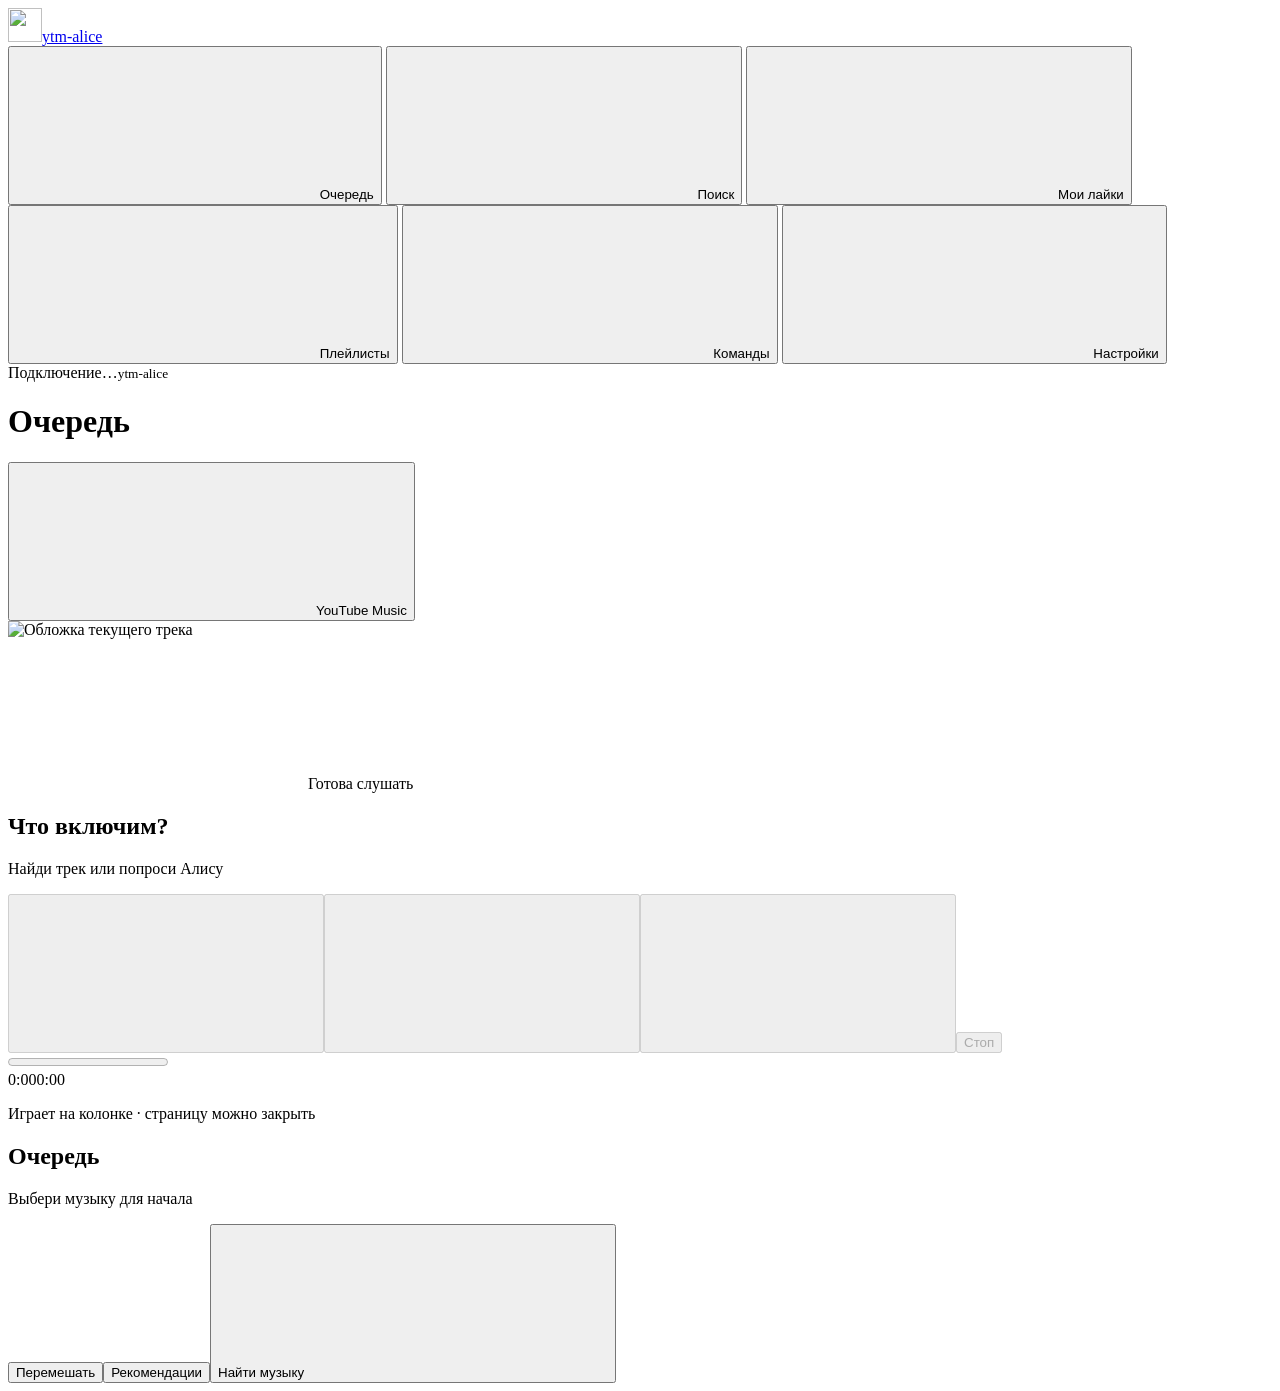
==== source/web/index.html @ 179c4947 "Keep optional cookies with a TV sign-in for 18+ tracks The TV token does not open tracks that YouTub" ====
<!doctype html>
<html lang="ru">
<head>
<meta charset="utf-8"><meta name="viewport" content="width=device-width, initial-scale=1">
<meta name="theme-color" content="#111214"><title>ytm-alice — музыка на колонке</title>
<link rel="icon" href="/logo.svg" type="image/svg+xml"><link rel="stylesheet" href="/style.css">
<script type="module" src="/app.js"></script>
</head>
<body>
<div class="shell">
<aside class="sidebar">
 <a class="brand" href="/" aria-label="ytm-alice"><span class="brand-mark"><img src="/logo.svg" width="34" height="34" alt="" aria-hidden="true"></span><span>ytm<span class="brand-light">-alice</span></span></a>
 <nav aria-label="Разделы">
  <button class="nav-item active" data-view="queue" aria-current="page"><svg class="icon" aria-hidden="true" focusable="false"><use href="/icons.svg#queue"></use></svg> Очередь</button>
  <button class="nav-item" data-view="search"><svg class="icon" aria-hidden="true" focusable="false"><use href="/icons.svg#search"></use></svg> Поиск</button>
  <button class="nav-item" data-view="liked"><svg class="icon" aria-hidden="true" focusable="false"><use href="/icons.svg#heart"></use></svg> Мои лайки</button>
  <button class="nav-item" data-view="playlists"><svg class="icon" aria-hidden="true" focusable="false"><use href="/icons.svg#playlist"></use></svg> Плейлисты</button>
  <button class="nav-item" data-view="commands"><svg class="icon" aria-hidden="true" focusable="false"><use href="/icons.svg#microphone"></use></svg> Команды</button>
  <button class="nav-item" data-view="settings"><svg class="icon" aria-hidden="true" focusable="false"><use href="/icons.svg#settings"></use></svg> Настройки</button>
 </nav>
 <div class="sidebar-bottom"><span class="connection"><span id="connection-dot" class="dot"></span><span id="connection-text">Подключение…</span></span><small id="sidebar-version">ytm-alice</small></div>
</aside>
<main>
 <header class="page-header"><div><h1 id="view-title">Очередь</h1></div><button id="account-shortcut" class="account-shortcut" aria-label="Аккаунт YouTube Music"><svg class="icon" aria-hidden="true" focusable="false"><use href="/icons.svg#account"></use></svg><span id="account-short-label">YouTube Music</span></button></header>
 <section class="now-playing" aria-label="Сейчас играет">
  <div class="cover-wrap"><img id="current-cover" src="/placeholder.svg" alt="Обложка текущего трека" width="280" height="280" referrerpolicy="no-referrer"></div>
  <div class="now-info"><div class="playing-caption"><span class="mini-wave"><svg class="icon" aria-hidden="true" focusable="false"><use href="/icons.svg#wave"></use></svg></span><span id="player-status">Готова слушать</span></div><h2 id="current-title">Что включим?</h2><p id="current-artist">Найди трек или попроси Алису</p>
   <div class="transport"><button id="previous" class="icon-button" aria-label="Предыдущий трек" disabled><svg class="icon" aria-hidden="true" focusable="false"><use href="/icons.svg#previous"></use></svg></button><button id="toggle" class="play-button" aria-label="Продолжить" disabled><svg class="icon" aria-hidden="true" focusable="false"><use href="/icons.svg#play"></use></svg></button><button id="next" class="icon-button" aria-label="Следующий трек" disabled><svg class="icon" aria-hidden="true" focusable="false"><use href="/icons.svg#next"></use></svg></button><button id="stop" class="text-button" disabled>Стоп</button></div>
   <div class="timeline"><progress id="progress" max="1" value="0" aria-label="Позиция воспроизведения"></progress><div class="time-labels"><span id="elapsed">0:00</span><span id="duration">0:00</span></div></div>
   <p class="quiet-note">Играет на колонке · страницу можно закрыть</p>
  </div>
 </section>
 <div id="notice" class="notice" role="status" hidden></div>
 <section id="view-queue" class="view panel"><div class="section-heading"><div><h2>Очередь</h2><p id="queue-caption">Выбери музыку для начала</p></div><div class="button-row"><button id="shuffle-queue" class="secondary-button" aria-pressed="false">Перемешать</button><button id="recommendations" class="secondary-button">Рекомендации</button><button class="secondary-button" data-view="search">Найти музыку <svg class="icon" aria-hidden="true" focusable="false"><use href="/icons.svg#arrow"></use></svg></button></div></div><div id="queue-list" class="track-list"></div></section>
 <section id="view-search" class="view panel" hidden><div class="section-heading"><div><h2>Поиск</h2><p>Исполнитель, название или ссылка YouTube Music</p></div></div><form id="search-form" class="search-form"><label class="sr-only" for="search-input">Поиск музыки</label><input id="search-input" type="search" placeholder="Например, Sewerslvt Newlove" maxlength="500" autocomplete="off" required><button class="primary-button" id="search-submit" type="submit">Найти</button></form><div id="search-results" class="track-list"><p class="empty-state">Любимый трек — в одном поиске.</p></div></section>
 <section id="view-liked" class="view panel" hidden><div class="section-heading"><div><h2>Твои любимые</h2><p>Понравившиеся треки YouTube Music</p></div><button id="refresh-liked" class="secondary-button">Обновить лайки</button></div><div id="liked-list" class="track-list"></div></section>
 <section id="view-playlists" class="view panel" hidden><div class="section-heading"><div><h2>Личная коллекция</h2><p>Плейлисты твоей библиотеки</p></div><button id="refresh-playlists" class="secondary-button">Обновить плейлисты</button></div><div id="playlist-list" class="playlist-grid"></div></section>
 <section id="view-commands" class="view" hidden>
  <div class="commands-intro"><h2>Скажи «Алиса» и команду</h2><p>Для запуска YouTube Music называй трек или добавляй «на ютубе».</p></div>
  <div class="commands-grid">
  <article class="panel command-card voice-commands-editor">   <h3>Свои голосовые команды</h3><form id="voice-commands-form"><p class="field-help">Для поиска добавь {query} в конце фразы, например «сыграй {query}». Имя «Алиса» вводить не нужно.</p>
   <div id="voice-aliases"></div><button id="add-voice-alias" class="secondary-button" type="button">Добавить команду</button>
   <div class="button-row"><button id="save-voice-commands" class="primary-button" type="submit">Сохранить команды</button></div>
  </form></article>
   <article class="panel command-card"><h3>Включить музыку</h3><dl class="command-list">
    <div><dt>Трек или исполнитель</dt><dd>«Алиса, поставь Sewerslvt Newlove»</dd></div>
    <div><dt>Поиск в YouTube Music</dt><dd>«Алиса, включи на ютубе джаз»</dd></div>
    <div><dt>Альбом</dt><dd>«Алиса, поставь альбом Random Access Memories»</dd></div>
    <div><dt>Найти плейлист</dt><dd>«Алиса, поставь плейлист lo-fi»</dd></div>
    <div><dt>Персональные рекомендации</dt><dd>«Алиса, включи музыку на ютубе»</dd></div><div><dt>Перемешивание</dt><dd>«Алиса, перемешай очередь»</dd></div><div><dt>Понравившиеся треки</dt><dd>«Алиса, включи мои лайки»</dd></div>
   </dl><p class="command-note">Для лайков подключи YouTube Music в настройках. Свои плейлисты можно выбрать в разделе «Плейлисты».</p></article>
   <article class="panel command-card"><h3>Управлять воспроизведением</h3><dl class="command-list">
    <div><dt>Пауза</dt><dd>«Алиса, пауза»</dd></div>
    <div><dt>Продолжить</dt><dd>«Алиса, продолжи музыку»</dd></div>
    <div><dt>Следующий трек</dt><dd>«Алиса, следующий трек»</dd></div>
    <div><dt>Предыдущий трек</dt><dd>«Алиса, предыдущий трек»</dd></div>
    <div><dt>Остановить</dt><dd>«Алиса, стоп»</dd></div>
    <div><dt>Узнать название</dt><dd>«Алиса, что сейчас играет?»</dd></div>
   </dl></article>
  </div>
 </section>
 <section id="view-settings" class="view settings-grid" hidden>
  <article class="panel"><div class="section-heading"><div><p class="eyebrow">АККАУНТ</p><h2>YouTube Music</h2><p id="auth-state">Проверяем состояние аккаунта…</p></div><span id="auth-badge" class="badge">—</span></div><div class="button-row"><button id="check-auth" class="secondary-button">Проверить вход</button><button id="choose-account" class="secondary-button">Сменить профиль</button><button id="logout-auth" class="text-button danger">Отключить аккаунт</button></div>
   <div class="tv-login"><button id="tv-login" class="primary-button">Войти по коду</button><p class="field-help">Вход через приложение YouTube TV: код вводится на телефоне или компьютере, и вход не протухает, как cookies. Лайки, плейлисты и радио работают; рекомендации строятся от последнего лайка.</p><div id="tv-login-box" hidden><p class="field-help">Открой <a id="tv-login-url" href="https://www.google.com/device" target="_blank" rel="noopener noreferrer">google.com/device</a>, войди в нужный аккаунт Google и введи код:</p><p id="tv-login-code" class="tv-code"></p><button id="tv-login-cancel" class="text-button">Отменить</button></div></div>
   <details id="login-guide" open><summary id="login-guide-title">Как подключить аккаунт через cookies</summary><ol class="instructions"><li>Для более устойчивого входа открой отдельное приватное окно браузера, затем <a href="https://music.youtube.com" target="_blank" rel="noopener noreferrer">YouTube Music</a> и войди в нужный аккаунт. Разреши расширению работу в приватном окне.</li><li>Установи расширение: <a href="https://addons.mozilla.org/en-US/firefox/addon/cookies-txt/" target="_blank" rel="noopener noreferrer">cookies.txt для Firefox</a> или <a href="https://github.com/kairi003/Get-cookies.txt-LOCALLY" target="_blank" rel="noopener noreferrer">Get cookies.txt LOCALLY для Chromium</a>.</li><li>В той же вкладке приватного окна открой <a href="https://www.youtube.com/robots.txt" target="_blank" rel="noopener noreferrer">youtube.com/robots.txt</a>. Экспортируй cookies в формате <strong>Netscape cookies.txt</strong>. Выбери Export, а не Export All Cookies.</li><li>Закрой приватное окно без выхода из аккаунта. Выбери файл ниже, нажми «Показать аккаунты» и подключи нужный профиль.</li></ol></details>
   <form id="auth-form"><label class="field-label" for="cookie-file">Файл cookies.txt</label><input id="cookie-file" type="file" accept=".txt,text/plain"><button id="import-auth" type="submit" class="primary-button">Показать аккаунты</button><p class="field-help">После загрузки выбери аккаунт по имени. Cookies дают доступ к сессии — экспортированный файл можно удалить после подключения.</p></form>
   <div id="account-choice" class="account-choice" hidden><label class="field-label" for="account-select">Профиль YouTube</label><select id="account-select"></select><p class="field-help">У каждого профиля свои лайки и плейлисты. Выбери тот, которым пользуешься в YouTube Music.</p><button id="connect-account" class="primary-button">Подключить выбранный профиль</button></div>
  </article>
  <div class="settings-side"><article class="panel"><p class="eyebrow">ПОВЕДЕНИЕ</p><h2>Коротко и по делу</h2><label class="toggle-label" for="announce"><span>Фраза перед музыкой<small>Штатным голосом Алисы</small></span><input id="announce" type="checkbox" role="switch"></label></article>
  <article class="panel"><h2>Воспроизведение и панель</h2><form id="settings-form">
   <label class="toggle-label" for="radio"><span>Продолжать рекомендациями<small>Добавлять похожие треки в конце очереди</small></span><input id="radio" type="checkbox" role="switch"></label>
   <label class="toggle-label" for="shuffle"><span>Перемешивать музыку<small>Текущий трек продолжит играть</small></span><input id="shuffle" type="checkbox" role="switch"></label>
   <label class="toggle-label" for="announce-errors"><span>Сообщать об ошибках голосом</span><input id="announce-errors" type="checkbox" role="switch"></label>
   <label class="toggle-label" for="playback-led"><span>Подсветка во время музыки<small id="led-help">Индикация диалога Алисы сохраняется</small></span><input id="playback-led" type="checkbox" role="switch"></label>
   <label class="field-label" for="announce-text">Фраза перед музыкой</label><input id="announce-text" type="text" maxlength="200" placeholder="Включаю">
   <label class="field-label" for="web-port">Порт панели</label><input id="web-port" type="number" min="1" max="65535" required><p class="field-help">Новый порт применяется после перезапуска сервиса. Затем добавь его к адресу Станции.</p>
   <div class="button-row"><button id="save-settings" class="primary-button" type="submit">Сохранить настройки</button></div>
  </form></article></div>
 </section>
</main>
</div>
</body></html>
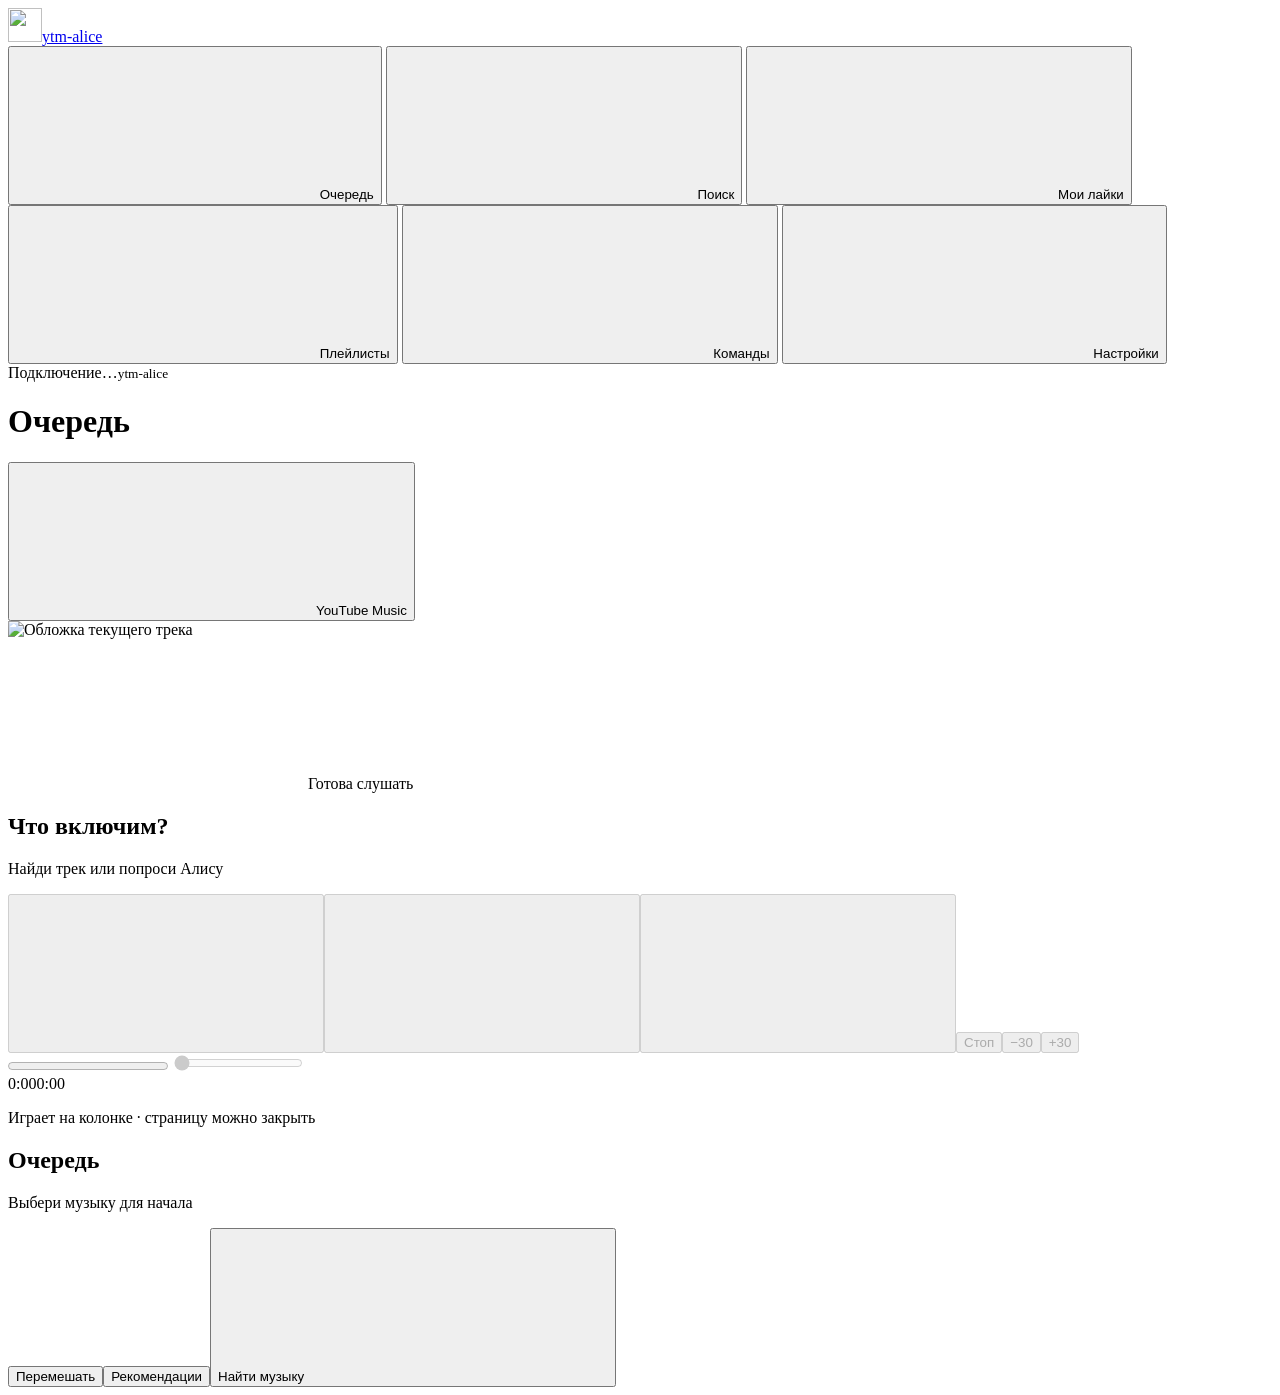
==== commit 79b241e6: "feat: seek tracks from the web panel and by voice Co-Authored-By: Claude Code <noreply@anthropic.com" ====
--- a/source/web/index.html
+++ b/source/web/index.html
@@ -25,8 +25,14 @@
  <section class="now-playing" aria-label="Сейчас играет">
   <div class="cover-wrap"><img id="current-cover" src="/placeholder.svg" alt="Обложка текущего трека" width="280" height="280" referrerpolicy="no-referrer"></div>
   <div class="now-info"><div class="playing-caption"><span class="mini-wave"><svg class="icon" aria-hidden="true" focusable="false"><use href="/icons.svg#wave"></use></svg></span><span id="player-status">Готова слушать</span></div><h2 id="current-title">Что включим?</h2><p id="current-artist">Найди трек или попроси Алису</p>
-   <div class="transport"><button id="previous" class="icon-button" aria-label="Предыдущий трек" disabled><svg class="icon" aria-hidden="true" focusable="false"><use href="/icons.svg#previous"></use></svg></button><button id="toggle" class="play-button" aria-label="Продолжить" disabled><svg class="icon" aria-hidden="true" focusable="false"><use href="/icons.svg#play"></use></svg></button><button id="next" class="icon-button" aria-label="Следующий трек" disabled><svg class="icon" aria-hidden="true" focusable="false"><use href="/icons.svg#next"></use></svg></button><button id="stop" class="text-button" disabled>Стоп</button></div>
-   <div class="timeline"><progress id="progress" max="1" value="0" aria-label="Позиция воспроизведения"></progress><div class="time-labels"><span id="elapsed">0:00</span><span id="duration">0:00</span></div></div>
+   <div class="transport"><button id="previous" class="icon-button" aria-label="Предыдущий трек" disabled><svg class="icon" aria-hidden="true" focusable="false"><use href="/icons.svg#previous"></use></svg></button><button id="toggle" class="play-button" aria-label="Продолжить" disabled><svg class="icon" aria-hidden="true" focusable="false"><use href="/icons.svg#play"></use></svg></button><button id="next" class="icon-button" aria-label="Следующий трек" disabled><svg class="icon" aria-hidden="true" focusable="false"><use href="/icons.svg#next"></use></svg></button><button id="stop" class="text-button" disabled>Стоп</button><button id="seek-back" class="text-button" aria-label="Назад на 30 секунд" disabled>−30</button><button id="seek-forward" class="text-button" aria-label="Вперёд на 30 секунд" disabled>+30</button></div>
+   <div class="timeline">
+     <div class="seek-wrap">
+       <progress id="progress" max="1" value="0" aria-hidden="true"></progress>
+       <input id="seek" type="range" min="0" max="1" step="1000" value="0" aria-label="Позиция воспроизведения" disabled>
+     </div>
+     <div class="time-labels"><span id="elapsed">0:00</span><span id="duration">0:00</span></div>
+   </div>
    <p class="quiet-note">Играет на колонке · страницу можно закрыть</p>
   </div>
  </section>
@@ -70,9 +76,11 @@
   <article class="panel"><h2>Воспроизведение и панель</h2><form id="settings-form">
    <label class="toggle-label" for="radio"><span>Продолжать рекомендациями<small>Добавлять похожие треки в конце очереди</small></span><input id="radio" type="checkbox" role="switch"></label>
    <label class="toggle-label" for="shuffle"><span>Перемешивать музыку<small>Текущий трек продолжит играть</small></span><input id="shuffle" type="checkbox" role="switch"></label>
+   <label class="toggle-label" for="youtube-only"><span>Вся музыка через YouTube<small>Музыкальные запросы Алисы («включи музыку», исполнитель, Моя волна) играют здесь</small></span><input id="youtube-only" type="checkbox" role="switch"></label>
    <label class="toggle-label" for="announce-errors"><span>Сообщать об ошибках голосом</span><input id="announce-errors" type="checkbox" role="switch"></label>
    <label class="toggle-label" for="playback-led"><span>Подсветка во время музыки<small id="led-help">Индикация диалога Алисы сохраняется</small></span><input id="playback-led" type="checkbox" role="switch"></label>
    <label class="field-label" for="announce-text">Фраза перед музыкой</label><input id="announce-text" type="text" maxlength="200" placeholder="Включаю">
+   <label class="field-label" for="web-hosts">Домены панели</label><input id="web-hosts" type="text" placeholder="music.example.org"><p class="field-help">Точные имена через запятую. Прокси может сохранять исходный Host; для внешнего доступа настрой защиту на прокси.</p>
    <label class="field-label" for="web-port">Порт панели</label><input id="web-port" type="number" min="1" max="65535" required><p class="field-help">Новый порт применяется после перезапуска сервиса. Затем добавь его к адресу Станции.</p>
    <div class="button-row"><button id="save-settings" class="primary-button" type="submit">Сохранить настройки</button></div>
   </form></article></div>
